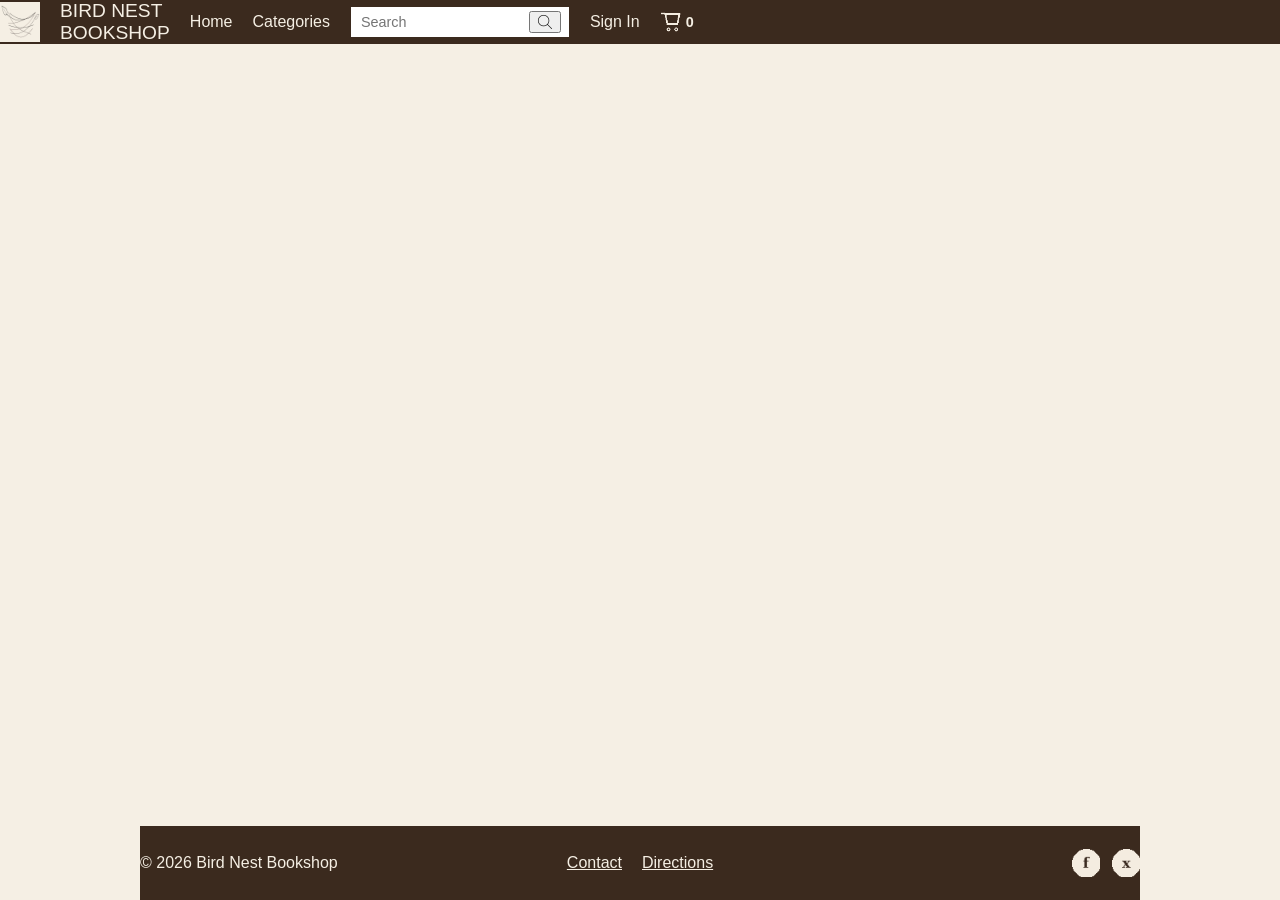
==== index.html @ 17f534d4 "initial commit" ====
<!DOCTYPE html>
<html>
  <head>
    <title>BIRD NEST BOOKSHOP</title>
    <meta charset="utf-8" />
    <meta name="description" content="The homepage for Bird Nest Bookshop" />

    <!-- order of CSS files is important (this is the "Cascade" part of CSS) -->

    <!-- global.css contains resets, custom properties, and utility classes -->
    <link rel="stylesheet" href="css/global.css" />

    <!-- start from the top-level component and work your way down -->
    <link rel="stylesheet" href="css/app.css" />
    <link rel="stylesheet" href="css/app-header.css" />
    <link rel="stylesheet" href="css/header-dropdown.css" />
    <link rel="stylesheet" href="css/app-footer.css" />
    <link rel="stylesheet" href="css/home.css" />
  </head>

  <body>
    <main>
      <header class="container">
        <a href="index.html">
          <img src="images/site/logo.png" alt="Bird Nest Bookshop Logo" class="logo" />
        </a>
        <a href="index.html" class="text-logo">BIRD NEST<br />BOOKSHOP</a>

        <nav class="main-nav">
          <a href="index.html">Home</a>
          <div class="header-dropdown">
            <span class="categories-label">Categories</span>
            <ul>
              <li><a href="category.html?category=NewArrivals">New Arrivals</a></li>
              <li><a href="category.html?category=Bestsellers">Bestsellers</a></li>
              <li><a href="category.html?category=MysteryThriller">Mystery &amp; Thriller</a></li>
              <li><a href="category.html?category=ChildrensBooks">Children's Books</a></li>
              <li><a href="category.html?category=Classics">Classics</a></li>
            </ul>
          </div>
        </nav>

        <form action="category.html" class="search-form">
          <input type="text" class="search-bar" placeholder="Search" />
          <button type="submit" class="icon-button search-button">
            <img src="images/icons/search.png" alt="Search Icon" />
          </button>
        </form>

        <a href="#" class="login-link">Sign In</a>

        <a href="#" class="cart-link">
          <img src="images/icons/cart.png" alt="Cart Icon" />
          <span class="cart-count">0</span>
        </a>
      </header>

      <div>

      </div>
      
      <footer class="container">
        <p class="copyright">&copy; 2026 Bird Nest Bookshop</p>

        <section class="links">
          <a href="index.html">Contact</a>
          <a href="index.html">Directions</a>
        </section>
        <section class="social-media-icons">
          <a href="#">
            <img src="images/icons/facebook.png" alt="Facebook Logo" />
          </a>
          <a href="#">
            <img src="images/icons/twitter.png" alt="X Logo" />
          </a>
        </section>
      </footer>
    </main>
  </body>
</html>
---- css/global.css ----
:root {
  /* Colors */
  --color-bg: #f5efe4;
  --color-bg-panel: #ffffff;
  --color-header-bg: #3b2a1e;
  --color-header-text: #f5efe4;
  --color-text-primary: #3b2a1e;
  --color-border: #3b2a1e;
  --color-selected: #3b2a1e;

  --color-moss: #6b7c5c;
  --color-egg-blue: #7fa9b0;

  /* Typography */
  --font-heading: Georgia, "Times New Roman", serif;
  --font-body: Verdana, "Segoe UI", sans-serif;

  /* Spacing */
  --space-xs: 6px;
  --space-sm: 12px;
  --space-md: 20px;
  --spage-lg: 32px;
  --space-x1: 48px;

  /* Radius */
  --radius-sm: 4px;
  --radius-md: 10px;
}

* {
  box-sizing: border-box;
}

html,
body {
  margin: 0;
  padding: 0;
}

body {
  font-family: var(--font-body);
  background-color: var(--color-bg);
  color: var(--color-text-primary);
  min-width: 1000px;
}

h1,
h2,
h3 {
  font-family: var(--font-heading);
}

a {
  color: inherit;
  text-decoration: none;
}

img {
  max-width: 100%;
  display: block;
}

ul {
  list-style: none;
  margin: 0;
  padding: 0;
}

.container {
  max-width: 1400px;
  min-width: 1000px;
  margin: 0 auto;
  padding-left: var(--space-lg);
  padding-right: var(--space-lg);
}
---- css/app.css ----
main {
  display: flex;
  flex-direction: column;
  min-height: 100vh;
  max-width: 1400px;
  min-width: 1000px;
  margin: 0 auto;
}
---- css/app-header.css ----
header.container {
  display: flex;
  align-items: center;
  gap: var(--space-md);
  padding: var(--space-sm) var(--space-lg);
  background-color: var(--color-header-bg);
  color: var(--color-header-text);
  max-width: none;
  margin: 0;
}

.logo {
  width: 40px;
  height: 40px;
}

.text-logo {
  font-size: 1.2rem;
  white-space: nowrap;
}

.main-nav {
  display: flex;
  align-items: center;
  gap: var(--space-md);
}

.main-nav a {
  color: var(--color-header-text);
}

.main-nav a:hover,
.main-nav a:focus {
  text-decoration: underline;
}

.search-form {
  display: flex;
  align-items: center;
  box-sizing: border-box;
  width: 220px;
  background-color: var(--color-bg-panel);
  border: 1px solid var(--color-border);
  padding: 4px 8px;
}

.search-bar {
  flex: 1;
  min-width: 0;
  border: none;
  outline: none;
  background: transparent;
  font-family: var(--font-body);
  font-size: 0.9rem;
  color: var(--color-text-primary);
}

.search-button {
  flex-shrink: 0;
}

.search-button img {
  width: 16px;
  height: 16px;
}

.login-link {
  color: var(--color-header-text);
}

.login-link:hover,
.login-link:focus {
  text-decoration: underline;
}

.cart-link {
  display: flex;
  align-items: center;
  gap: 4px;
}

.cart-link img {
  width: 22px;
  height: 22px;
}

.cart-count {
  font-size: 0.9rem;
  font-weight: bold;
}
---- css/header-dropdown.css ----
.header-dropdown {
  position: relative;
}

.categories-label {
  cursor: pointer;
}

.categories:label::after {
  content: "";
  display: inline-block;
  width: 5px;
  height: 5px;
  margin-left: 4px;
  border: solid currentColor;
  border-width: 0 2px 2px 0;
  transform: rotate(45deg);
}

.header-dropdown:hover .categories:label::after,
.header-dropdown:focus-within .categories:label::after {
  transform: rotate(45deg);
}

.header-dropdown ul {
  display: none;
  position: absolute;
  top: 100%;
  left: 50%;
  transform: translateX(-50%);
  background-color: var(--color-bg-panel);
  border: 1px solid var(--color-border);
  min-width: 160px;
  padding: var(--space-xs) 0;
}

.header-dropdown:hover ul,
.header-dropdown:focus-within ul {
  display: block;
}

.header-dropdown ul li a {
  display: block;
  padding: var(--space-xs) var(--space-sm);
  color: var(--color-text-primary);
  cursor: pointer;
}

.header-dropdown ul li a:hover,
.header-dropdown ul li a:focus {
  background-color: var(--color-bg);
}
---- css/app-footer.css ----
footer.container {
  margin-top: auto;
  display: grid;
  grid-template-columns: 1fr auto 1fr;
  align-items: center;
  gap: var(--space-sm);
  padding-top: var(--space-sm);
  padding-bottom: var(--space-sm);
  padding-left: var(--space-lg);
  padding-right: var(--space-lg);
  background-color: var(--color-header-bg);
  color: var(--color-header-text);
}

.copyright {
  justify-self: start;
  font-size: 1rem;
}

footer .links {
  justify-self: center;
  display: flex;
  gap: var(--space-md);
}

footer .links a {
  font-size: 1rem;
  text-decoration: underline;
}

footer .links a:hover,
footer .links a:focus {
  opacity: 0.8;
}

footer .social-media-icons {
  justify-self: end;
  display: flex;
  gap: var(--space-sm);
}

footer .social-media-icons a {
  display: inline-flex;
}

footer .social-media-icons img {
  width: 28px;
  height: 28px;
}
---- css/home.css ----
.home-page {
  display: flex;
}

.welcome-text {
  width: 20em;
}

.category-image-items {
  display: flex;
  flex-direction: row;
  flex-wrap: wrap;
  gap: 1em;
}

.category-image-items a {
  text-align: center;
  cursor: pointer;
}

.category-image-items div {
  padding: 0.5em 0;
  background: rgba(0, 0, 0, 0.5); /* last # is percent opacity */
  color: white;
  transform: translateY(-2.25em);
  margin-bottom: -2em;
}
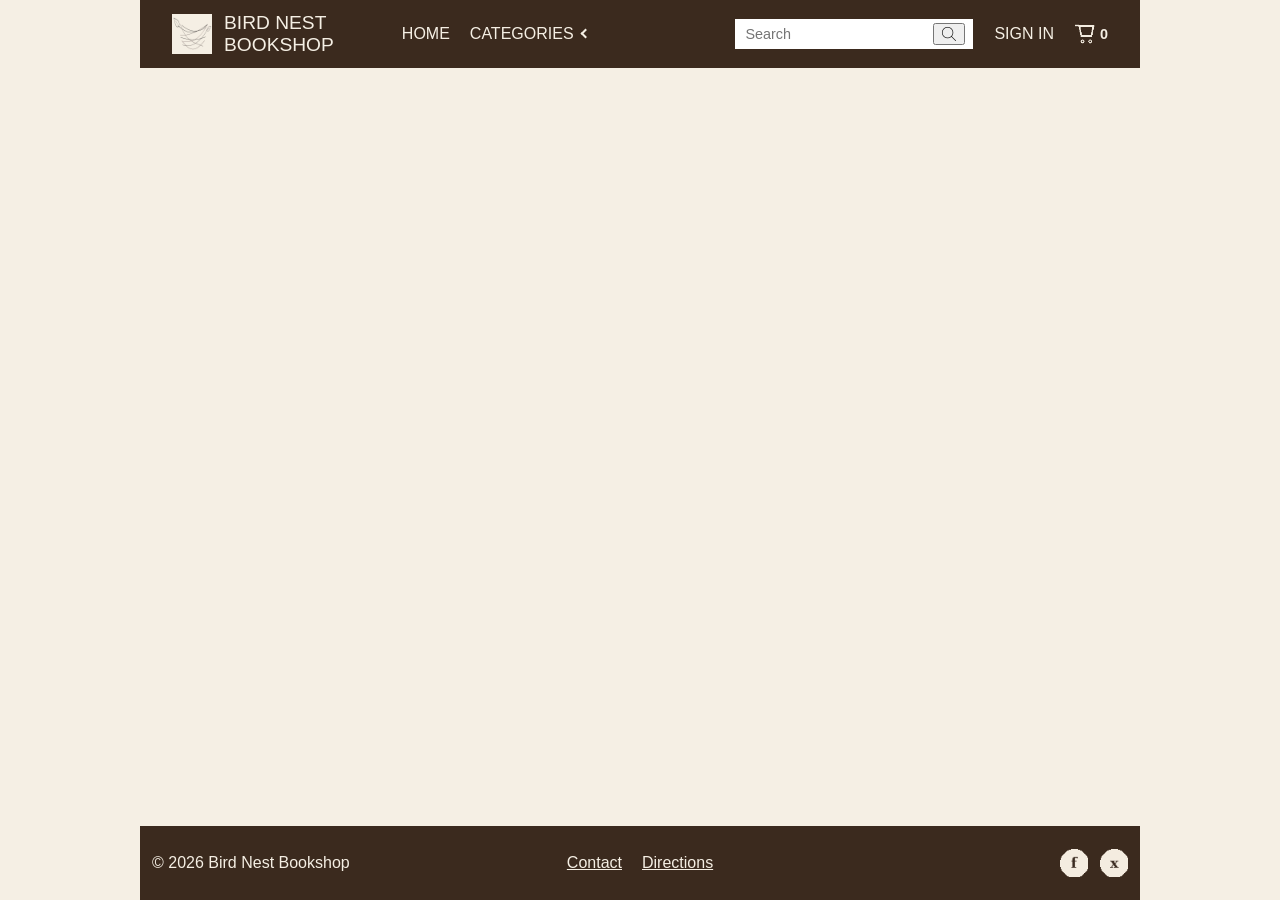
==== commit 22799f77: "updated header and footer styling" ====
--- a/index.html
+++ b/index.html
@@ -21,15 +21,17 @@
   <body>
     <main>
       <header class="container">
-        <a href="index.html">
-          <img src="images/site/logo.png" alt="Bird Nest Bookshop Logo" class="logo" />
-        </a>
-        <a href="index.html" class="text-logo">BIRD NEST<br />BOOKSHOP</a>
+        <section class="header-left">
+          <a href="index.html">
+            <img src="images/site/logo.png" alt="Bird Nest Bookshop Logo" class="logo" />
+          </a>
+          <a href="index.html" class="text-logo">BIRD NEST<br />BOOKSHOP</a>
+        </section>
 
         <nav class="main-nav">
-          <a href="index.html">Home</a>
+          <a href="index.html">HOME</a>
           <div class="header-dropdown">
-            <span class="categories-label">Categories</span>
+            <span class="categories-label">CATEGORIES</span>
             <ul>
               <li><a href="category.html?category=NewArrivals">New Arrivals</a></li>
               <li><a href="category.html?category=Bestsellers">Bestsellers</a></li>
@@ -40,19 +42,23 @@
           </div>
         </nav>
 
-        <form action="category.html" class="search-form">
-          <input type="text" class="search-bar" placeholder="Search" />
-          <button type="submit" class="icon-button search-button">
-            <img src="images/icons/search.png" alt="Search Icon" />
-          </button>
-        </form>
+        <section class="header-right">
+          <form action="category.html" class="search-form">
+            <input type="text" class="search-bar" placeholder="Search" />
+            <button type="submit" class="icon-button search-button">
+              <img src="images/icons/search.png" alt="Search Icon" />
+            </button>
+          </form>
 
-        <a href="#" class="login-link">Sign In</a>
+          <a href="#" class="login-link">SIGN IN</a>
 
-        <a href="#" class="cart-link">
-          <img src="images/icons/cart.png" alt="Cart Icon" />
-          <span class="cart-count">0</span>
-        </a>
+          <a href="#" class="cart-link">
+            <img src="images/icons/cart.png" alt="Cart Icon" />
+            <span class="cart-count">0</span>
+          </a>
+        </section>
+
+        
       </header>
 
       <div>
--- a/css/global.css
+++ b/css/global.css
@@ -16,10 +16,10 @@
   --font-body: Verdana, "Segoe UI", sans-serif;
 
   /* Spacing */
-  --space-xs: 6px;
+  --space-xs: 4px;
   --space-sm: 12px;
   --space-md: 20px;
-  --spage-lg: 32px;
+  --space-lg: 32px;
   --space-x1: 48px;
 
   /* Radius */
--- a/css/app-header.css
+++ b/css/app-header.css
@@ -1,12 +1,23 @@
 header.container {
   display: flex;
-  align-items: center;
+  align-items: stretch;
   gap: var(--space-md);
   padding: var(--space-sm) var(--space-lg);
   background-color: var(--color-header-bg);
   color: var(--color-header-text);
-  max-width: none;
-  margin: 0;
+}
+
+.header-left {
+  display:flex;
+  align-items: center;
+  gap: var(--space-sm);
+}
+
+.header-right {
+  display: flex;
+  align-items: center;
+  gap: var(--space-md);
+  margin-left: auto;
 }
 
 .logo {
@@ -21,11 +32,14 @@
 
 .main-nav {
   display: flex;
-  align-items: center;
+  align-items: stretch;
   gap: var(--space-md);
+  margin-left: var(--space-x1);
 }
 
 .main-nav a {
+  display: flex;
+  align-items: center;
   color: var(--color-header-text);
 }
 
@@ -38,7 +52,7 @@
   display: flex;
   align-items: center;
   box-sizing: border-box;
-  width: 220px;
+  width: 240px;
   background-color: var(--color-bg-panel);
   border: 1px solid var(--color-border);
   padding: 4px 8px;
--- a/css/header-dropdown.css
+++ b/css/header-dropdown.css
@@ -1,37 +1,43 @@
 .header-dropdown {
   position: relative;
+  display: flex;
+  align-items: center;
 }
 
 .categories-label {
   cursor: pointer;
 }
 
-.categories:label::after {
+.categories-label::after {
   content: "";
   display: inline-block;
   width: 5px;
   height: 5px;
-  margin-left: 4px;
+  margin-left: 8px;
   border: solid currentColor;
   border-width: 0 2px 2px 0;
-  transform: rotate(45deg);
+  transform: rotate(135deg);
+  vertical-align: middle;
+  position: relative;
+  top: -1px;
 }
 
-.header-dropdown:hover .categories:label::after,
-.header-dropdown:focus-within .categories:label::after {
+.header-dropdown:hover .categories-label::after,
+.header-dropdown:focus-within .categories-label::after {
   transform: rotate(45deg);
 }
 
 .header-dropdown ul {
   display: none;
   position: absolute;
-  top: 100%;
+  top: calc(100% + var(--space-sm));
   left: 50%;
   transform: translateX(-50%);
   background-color: var(--color-bg-panel);
   border: 1px solid var(--color-border);
-  min-width: 160px;
+  width: max-content;
   padding: var(--space-xs) 0;
+  font-size: 0.85rem;
 }
 
 .header-dropdown:hover ul,
@@ -49,4 +55,13 @@
 .header-dropdown ul li a:hover,
 .header-dropdown ul li a:focus {
   background-color: var(--color-bg);
+}
+
+.header-dropdown::after {
+  content: "";
+  position:absolute;
+  top: 100%;
+  left: 0;
+  right: 0;
+  height: var(--space-sm);
 }
--- a/css/app-footer.css
+++ b/css/app-footer.css
@@ -1,13 +1,11 @@
 footer.container {
+  box-sizing: border-box;
   margin-top: auto;
   display: grid;
   grid-template-columns: 1fr auto 1fr;
   align-items: center;
   gap: var(--space-sm);
-  padding-top: var(--space-sm);
-  padding-bottom: var(--space-sm);
-  padding-left: var(--space-lg);
-  padding-right: var(--space-lg);
+  padding: var(--space-sm) var(--space-sm);
   background-color: var(--color-header-bg);
   color: var(--color-header-text);
 }
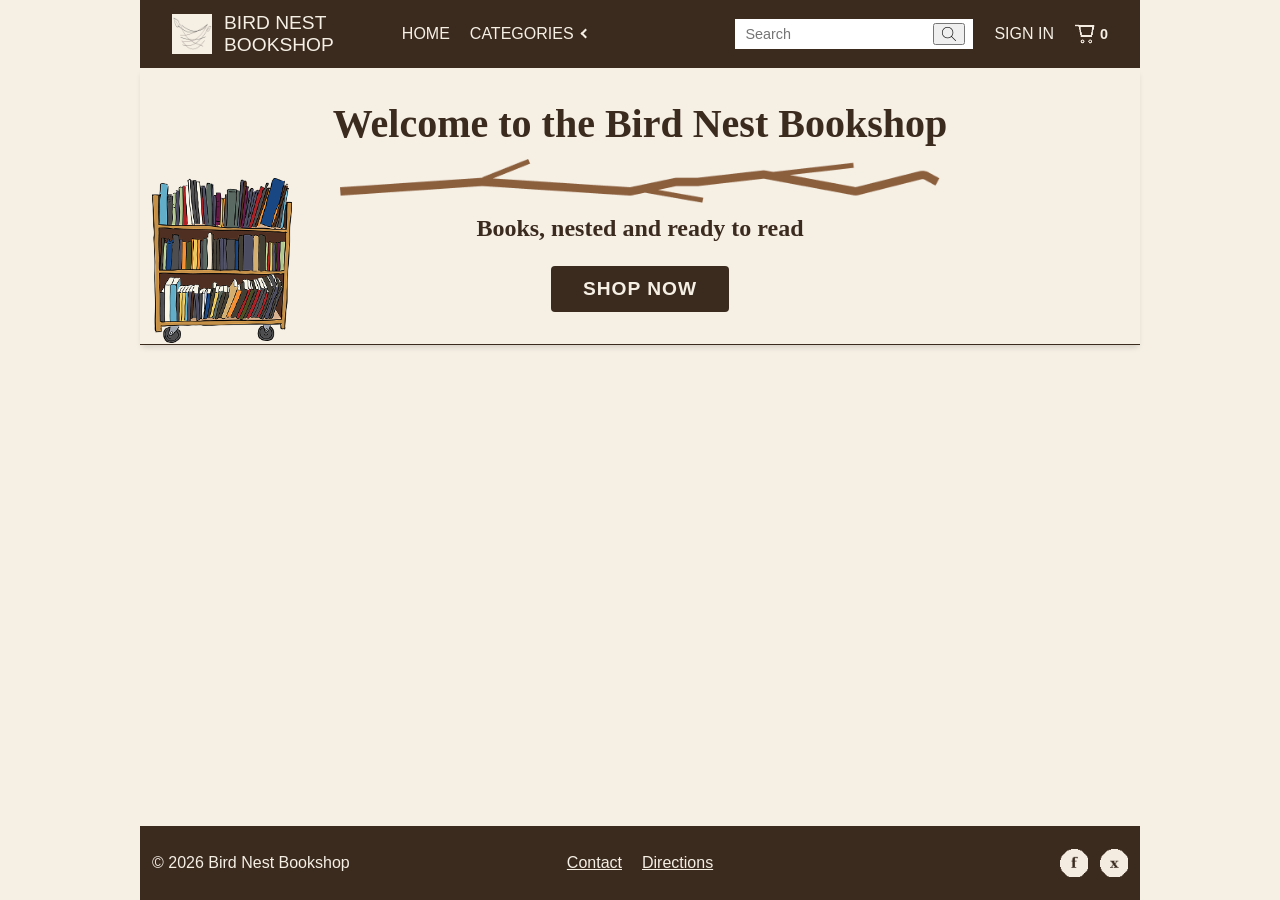
==== commit c98136bf: "added hero area" ====
--- a/index.html
+++ b/index.html
@@ -61,8 +61,15 @@
         
       </header>
 
-      <div>
+      <div class="hero container">
+        <img src="images/site/bookshelf.png" alt="Bookshelf Illustration" class="hero-bookshelf" />
 
+        <div class="hero-content">
+          <h1 class="hero-title">Welcome to the Bird Nest Bookshop</h1>
+          <img src="images/site/branch.png" alt="" class="hero-branch" />
+          <h2 class="hero-subtitle">Books, nested and ready to read</h3>
+          <a href="category.html" class="hero-cta">SHOP NOW</a>
+        </div>
       </div>
       
       <footer class="container">
--- a/css/home.css
+++ b/css/home.css
@@ -1,27 +1,57 @@
-.home-page {
+.hero {
+  position: relative;
   display: flex;
+  justify-content: center;
+  padding-top: var(--space-lg);
+  padding-bottom: var(--space-lg);
+  border-bottom: 1px solid var(--color-border);
+  box-shadow: 0 4px 6px -2px rgba(0, 0, 0, 0.15);
 }
 
-.welcome-text {
-  width: 20em;
+.hero-bookshelf {
+  position: absolute;
+  left: var(--space-sm);
+  top: 40%;
+  width: 140px;
+  height: auto;
 }
 
-.category-image-items {
+.hero-content {
   display: flex;
-  flex-direction: row;
-  flex-wrap: wrap;
-  gap: 1em;
+  flex-direction: column;
+  align-items: center;
+  text-align: center;
+  gap: var(--space-sm);
 }
 
-.category-image-items a {
-  text-align: center;
-  cursor: pointer;
+.hero-title {
+  font-size: 2.5rem;
+  margin: 0;
 }
 
-.category-image-items div {
-  padding: 0.5em 0;
-  background: rgba(0, 0, 0, 0.5); /* last # is percent opacity */
-  color: white;
-  transform: translateY(-2.25em);
-  margin-bottom: -2em;
+.hero-branch {
+  width: 100%;
+  max-width: 600px;
+  height: auto;
 }
+
+.hero-subtitle {
+  margin: 0;
+}
+
+.hero-cta {
+  display: inline-block;
+  margin-top: var(--space-sm);
+  padding: var(--space-sm) var(--space-lg);
+  background-color: var(--color-border);
+  color: var(--color-header-text);
+  font-weight: bold;
+  font-size: 1.2rem;
+  letter-spacing: 0.05em;
+  border-radius: var(--radius-sm);
+}
+
+.hero-cta:hover,
+.hero-cta:focus {
+  opacity: 0.85;
+}
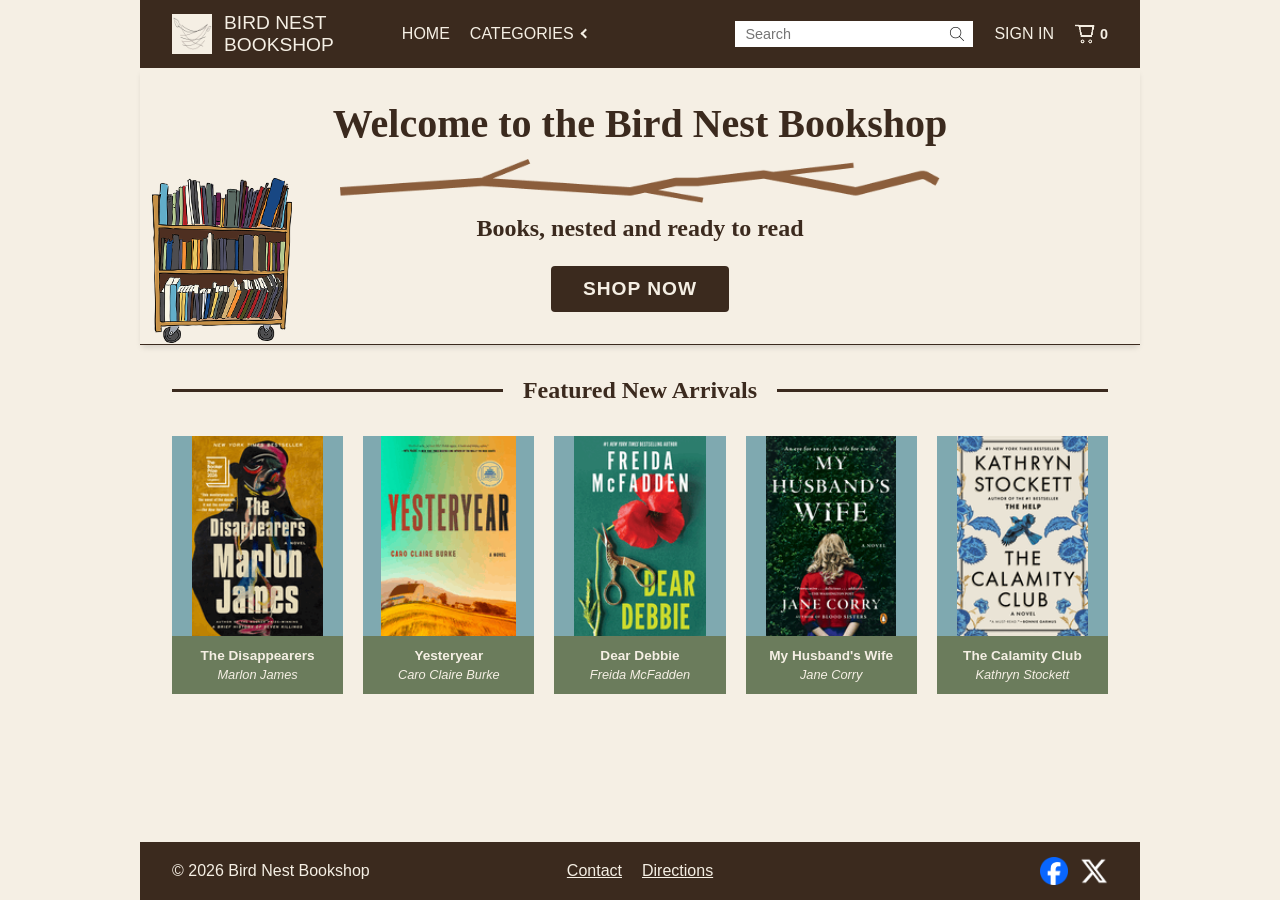
==== commit c05416e0: "added featured section" ====
--- a/index.html
+++ b/index.html
@@ -61,7 +61,7 @@
         
       </header>
 
-      <div class="hero container">
+      <section class="hero container">
         <img src="images/site/bookshelf.png" alt="Bookshelf Illustration" class="hero-bookshelf" />
 
         <div class="hero-content">
@@ -70,7 +70,63 @@
           <h2 class="hero-subtitle">Books, nested and ready to read</h3>
           <a href="category.html" class="hero-cta">SHOP NOW</a>
         </div>
-      </div>
+      </section>
+
+      <section class="featured container">
+        <h2 class="featured-title">
+          <span class="line"></span>
+          Featured New Arrivals
+          <span class="line"></span>
+        </h2>
+
+        <div class="featured-books">
+          <div class="featured-book">
+            <div class="featured-book-cover">
+              <img src="images/books/the_disappearers.gif" alt="Book Cover" />
+            </div>
+            <div class="featured-book-info">
+              <div class="featured-book-title">The Disappearers</div>
+              <div class="featured-book-author">Marlon James</div>
+            </div>
+          </div>
+          <div class="featured-book">
+            <div class="featured-book-cover">
+              <img src="images/books/yesteryear.gif" alt="Book Cover" />
+            </div>
+            <div class="featured-book-info">
+              <div class="featured-book-title">Yesteryear</div>
+              <div class="featured-book-author">Caro Claire Burke</div>
+            </div>
+          </div>
+          <div class="featured-book">
+            <div class="featured-book-cover">
+              <img src="images/books/dear_debbie.gif" alt="Book Cover" />
+            </div>
+            <div class="featured-book-info">
+              <div class="featured-book-title">Dear Debbie</div>
+              <div class="featured-book-author">Freida McFadden</div>
+            </div>
+          </div>
+          <div class="featured-book">
+            <div class="featured-book-cover">
+              <img src="images/books/my_husbands_wife.gif" alt="Book Cover" />
+            </div>
+            <div class="featured-book-info">
+              <div class="featured-book-title">My Husband's Wife</div>
+              <div class="featured-book-author">Jane Corry</div>
+            </div>
+          </div>
+          <div class="featured-book">
+            <div class="featured-book-cover">
+              <img src="images/books/the_calamity_club.gif" alt="Book Cover" />
+            </div>
+            <div class="featured-book-info">
+              <div class="featured-book-title">The Calamity Club</div>
+              <div class="featured-book-author">Kathryn Stockett</div>
+            </div>
+          </div>
+        </div>
+      </section>
       
       <footer class="container">
         <p class="copyright">&copy; 2026 Bird Nest Bookshop</p>
@@ -84,7 +140,7 @@
             <img src="images/icons/facebook.png" alt="Facebook Logo" />
           </a>
           <a href="#">
-            <img src="images/icons/twitter.png" alt="X Logo" />
+            <img src="images/icons/x.png" alt="X Logo" />
           </a>
         </section>
       </footer>
--- a/css/app-header.css
+++ b/css/app-header.css
@@ -71,11 +71,25 @@
 
 .search-button {
   flex-shrink: 0;
+  background: none;
+  border: none;
+  padding: 0;
+  cursor: pointer;
+  display: flex;
+  align-items: center;
+  justify-content: center;
 }
 
 .search-button img {
   width: 16px;
   height: 16px;
+  opacity: 1;
+  transition: opacity 0.15s ease;
+}
+
+.search-button:hover img,
+.search-button:focus img {
+  opacity: 0.6;
 }
 
 .login-link {
--- a/css/header-dropdown.css
+++ b/css/header-dropdown.css
@@ -38,6 +38,7 @@
   width: max-content;
   padding: var(--space-xs) 0;
   font-size: 0.85rem;
+  z-index: 10;
 }
 
 .header-dropdown:hover ul,
--- a/css/app-footer.css
+++ b/css/app-footer.css
@@ -5,7 +5,7 @@
   grid-template-columns: 1fr auto 1fr;
   align-items: center;
   gap: var(--space-sm);
-  padding: var(--space-sm) var(--space-sm);
+  padding: var(--space-xs) var(--space-lg);
   background-color: var(--color-header-bg);
   color: var(--color-header-text);
 }
--- a/css/home.css
+++ b/css/home.css
@@ -54,4 +54,69 @@
 .hero-cta:hover,
 .hero-cta:focus {
   opacity: 0.85;
+}
+
+.featured {
+  padding-top: var(--space-lg);
+  padding-bottom: var(--space-lg);
+}
+
+.featured-title {
+  display: flex;
+  align-items: center;
+  gap: var(--space-md);
+  text-align: center;
+  margin: 0 0 var(--space-lg) 0;
+}
+
+.featured-title .line {
+  flex: 1;
+  height: 3px;
+  background-color: var(--color-border);
+}
+
+.featured-books {
+  display: flex;
+  justify-content: space-between;
+  gap: var(--space-md);
+}
+
+.featured-book {
+  display: flex;
+  flex-direction: column;
+  flex: 1;
+}
+
+.featured-book-cover {
+  height:200px;
+  background-color: var(--color-egg-blue);
+  display: flex;
+  align-items: center;
+  justify-content: center;
+  overflow: hidden;
+}
+
+.featured-book-cover img {
+  height: 200px;
+  width: auto;
+}
+
+.featured-book-info {
+  background-color: var(--color-moss);
+  color: var(--color-header-text);
+  padding: var(--space-sm);
+  display: flex;
+  flex-direction: column;
+  text-align: center;
+  gap: var(--space-xs)
+}
+
+.featured-book-title {
+  font-weight: bold;
+  font-size: 0.85rem;
+}
+
+.featured-book-author {
+  font-style: italic;
+  font-size: 0.8rem;
 }
